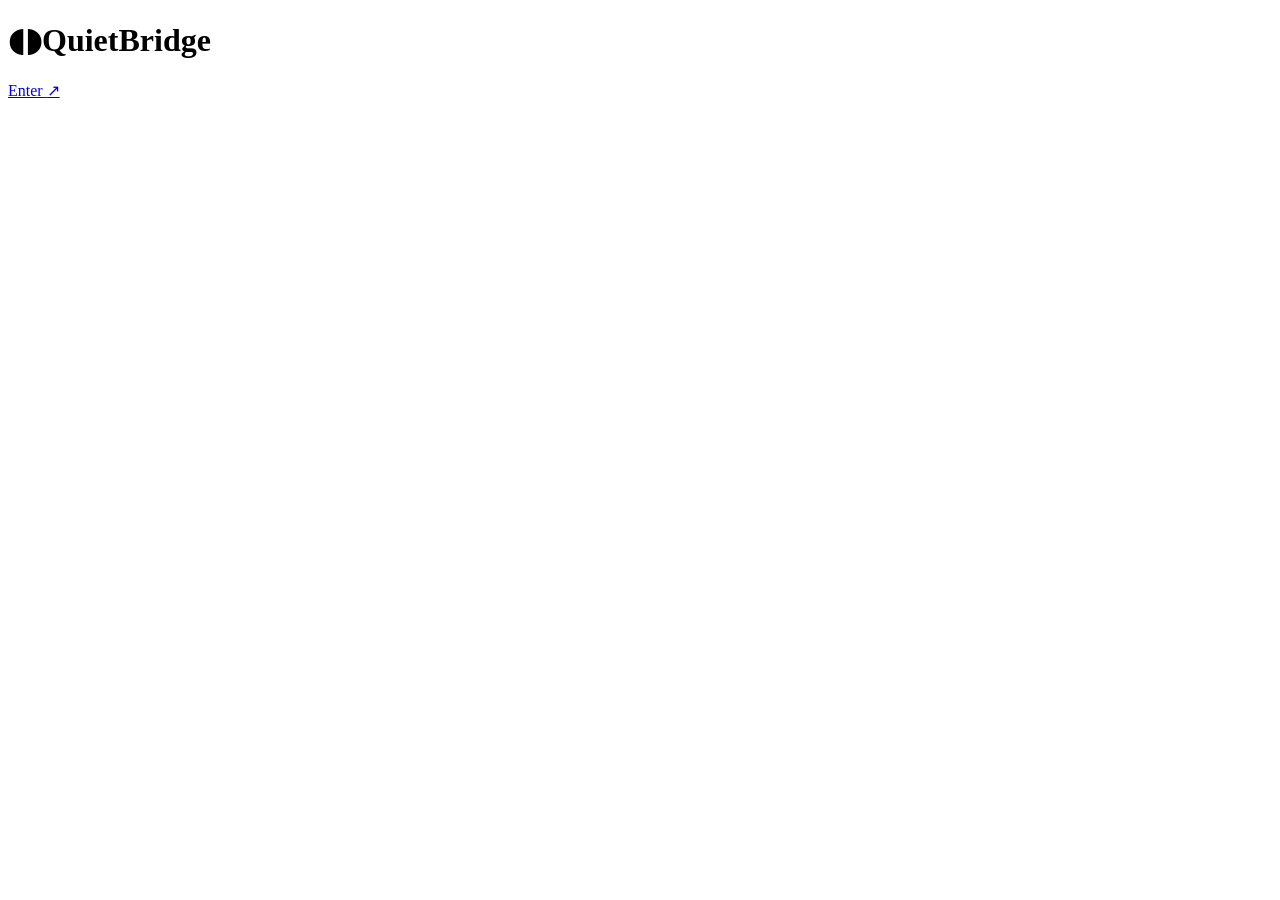
==== hackathon/ui/index.html @ 15aeed60 "Refine introduction and add stable two-pane communication layout" ====
<!doctype html>
<html lang="en">
<head>
  <meta charset="utf-8"><meta name="viewport" content="width=device-width, initial-scale=1">
  <meta name="theme-color" content="#071225"><title>QuietBridge</title>
  <link rel="stylesheet" href="/story.css"><link rel="stylesheet" href="/theme.css"><script src="/story.js"></script>
</head>
<body class="story-page wordmark-page">
<div class="galaxy" aria-hidden="true"><div class="nebula nebula-one"></div><div class="nebula nebula-two"></div><div class="starfield"></div><div class="orbital orbital-one"></div><div class="orbital orbital-two"></div></div>
<main class="wordmark-intro">
  <h1 id="story-title"><span class="wordmark-lockup"><span class="opening-brand-symbol" aria-hidden="true">◖◗</span><span class="wordmark-text">QuietBridge</span></span><span id="wordmark-hands" aria-hidden="true"></span></h1>
  <a id="story-next" class="primary-link" href="/purpose">Enter <span aria-hidden="true">↗</span></a>
</main>
</body></html>
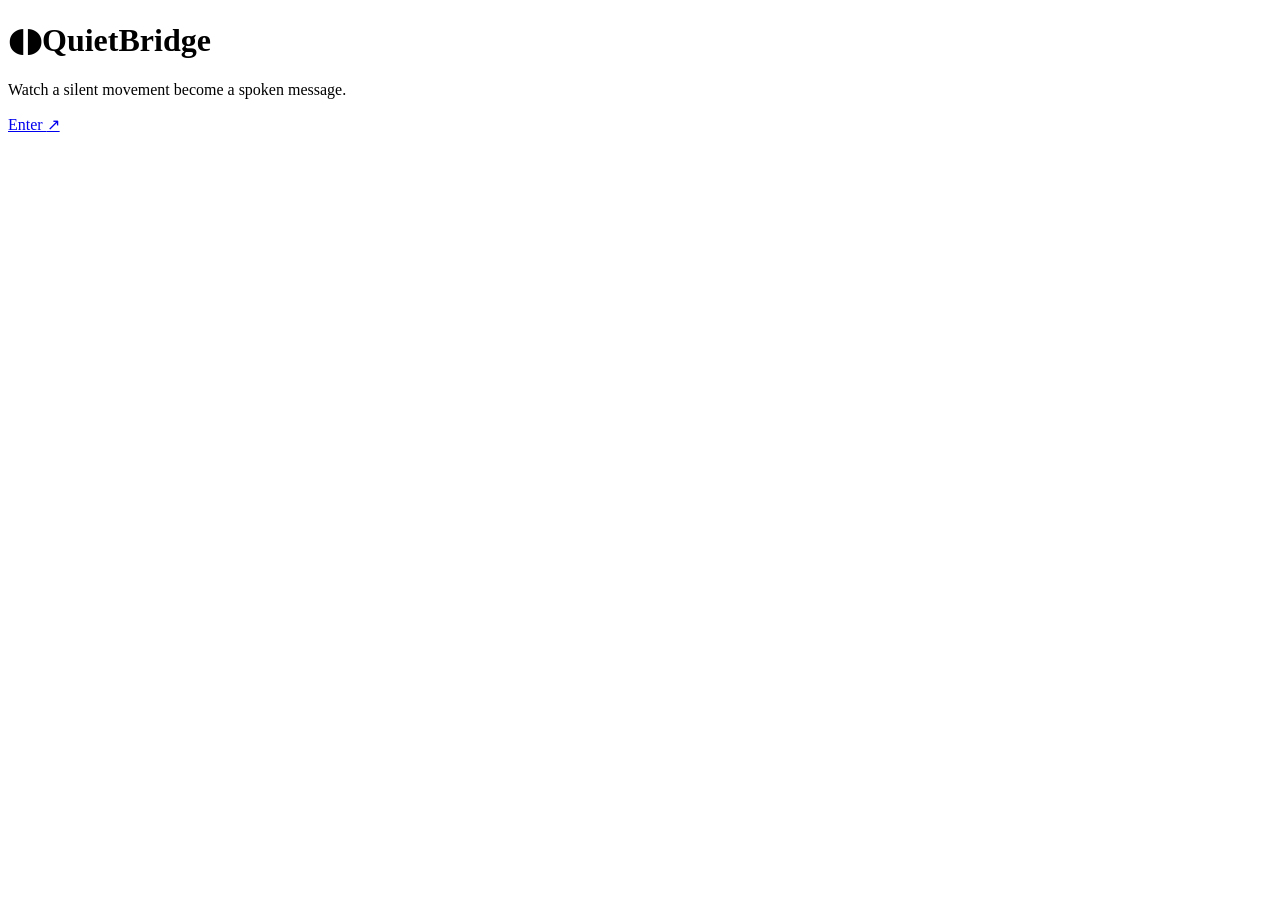
==== commit 64f2b586: "Polish demo opening and copy, cache static assets and improve output accessibility" ====
--- a/hackathon/ui/index.html
+++ b/hackathon/ui/index.html
@@ -9,6 +9,7 @@
 <div class="galaxy" aria-hidden="true"><div class="nebula nebula-one"></div><div class="nebula nebula-two"></div><div class="starfield"></div><div class="orbital orbital-one"></div><div class="orbital orbital-two"></div></div>
 <main class="wordmark-intro">
   <h1 id="story-title"><span class="wordmark-lockup"><span class="opening-brand-symbol" aria-hidden="true">◖◗</span><span class="wordmark-text">QuietBridge</span></span><span id="wordmark-hands" aria-hidden="true"></span></h1>
+  <p class="opening-tagline">Watch a silent movement become a spoken message.</p>
   <a id="story-next" class="primary-link" href="/purpose">Enter <span aria-hidden="true">↗</span></a>
 </main>
 </body></html>
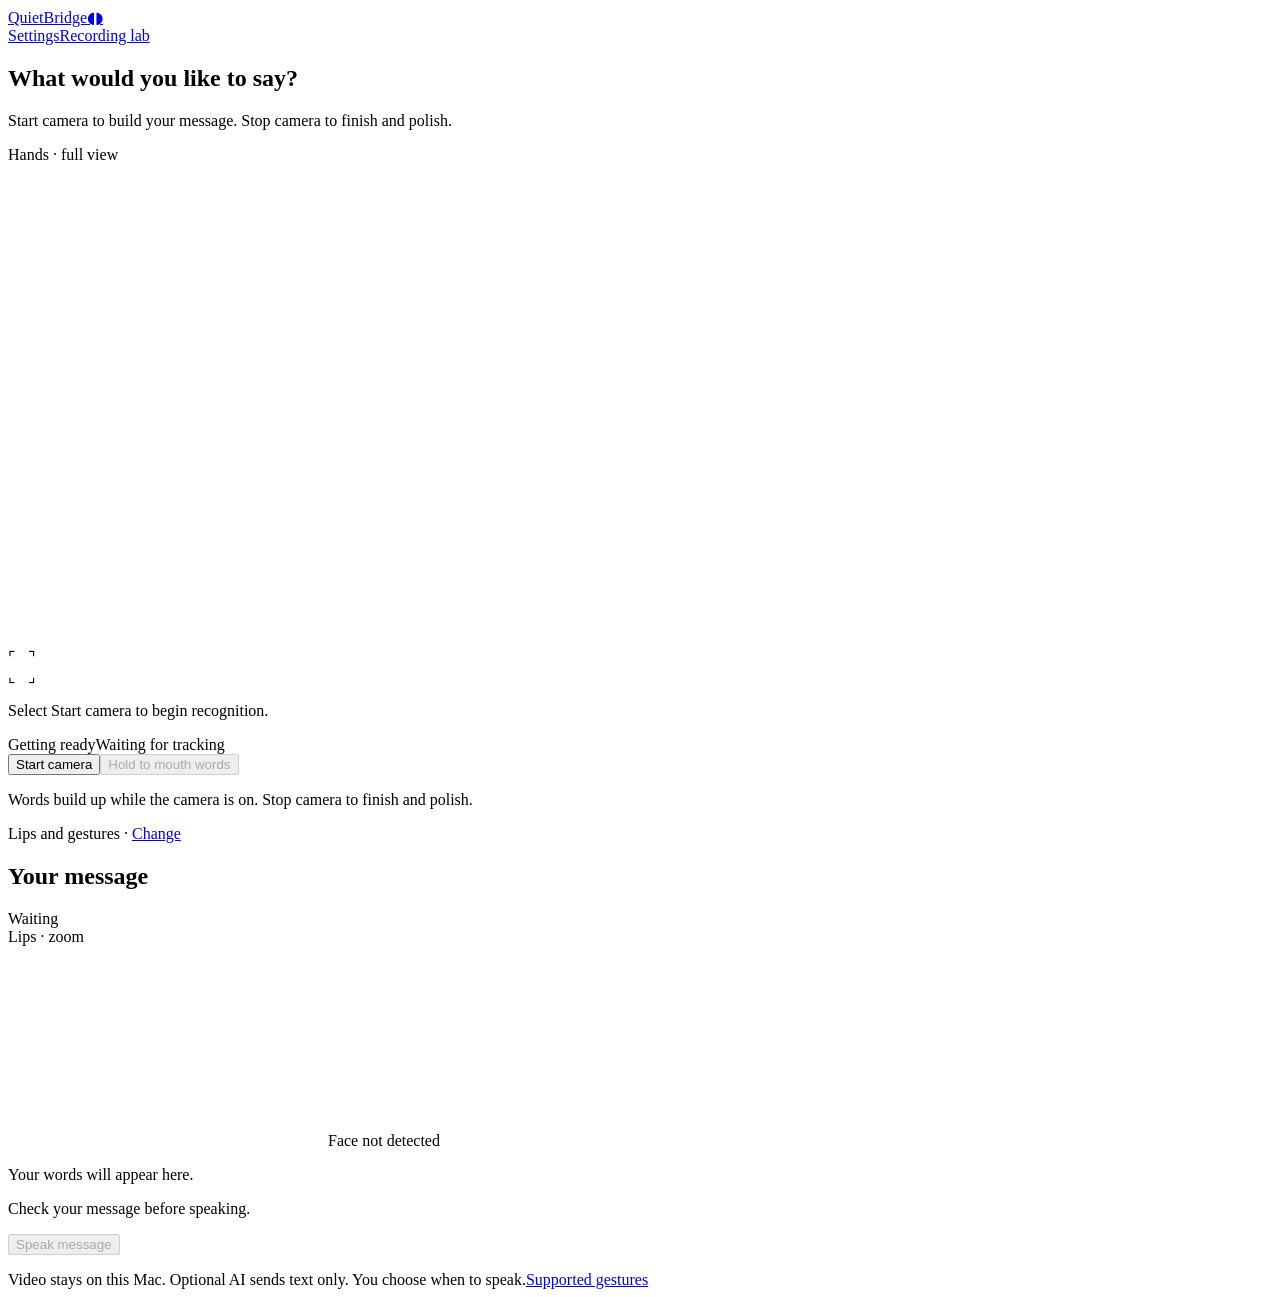
==== commit 4254dcde: "Enable joint personal models, persistent camera transcripts and strict hinted welcome cleanup" ====
--- a/hackathon/ui/index.html
+++ b/hackathon/ui/index.html
@@ -2,14 +2,35 @@
 <html lang="en">
 <head>
   <meta charset="utf-8"><meta name="viewport" content="width=device-width, initial-scale=1">
-  <meta name="theme-color" content="#071225"><title>QuietBridge</title>
-  <link rel="stylesheet" href="/story.css"><link rel="stylesheet" href="/theme.css"><script src="/story.js"></script>
+  <title>QuietBridge</title><link rel="stylesheet" href="/style.css">
 </head>
-<body class="story-page wordmark-page">
-<div class="galaxy" aria-hidden="true"><div class="nebula nebula-one"></div><div class="nebula nebula-two"></div><div class="starfield"></div><div class="orbital orbital-one"></div><div class="orbital orbital-two"></div></div>
-<main class="wordmark-intro">
-  <h1 id="story-title"><span class="wordmark-lockup"><span class="opening-brand-symbol" aria-hidden="true">◖◗</span><span class="wordmark-text">QuietBridge</span></span><span id="wordmark-hands" aria-hidden="true"></span></h1>
-  <p class="opening-tagline">Watch a silent movement become a spoken message.</p>
-  <a id="story-next" class="primary-link" href="/purpose">Enter <span aria-hidden="true">↗</span></a>
+<body>
+<main class="communication-page">
+  <header><a class="wordmark" href="/">QuietBridge<span aria-hidden="true">◖◗</span></a><nav class="header-links"><a class="settings-link" href="/settings">Settings</a><a class="settings-link" href="/record">Recording lab</a></nav></header>
+  <div id="rehearsal-banner" class="banner" hidden>Preview mode · Camera is off. <a href="/settings#preview">Try an example</a></div>
+  <section class="intro"><h1>What would you like to say?</h1><p id="entry-hint">Start camera to build your message. Stop camera to finish and polish.</p></section>
+  <div class="workspace">
+    <section class="camera-panel" aria-label="Camera and recording">
+      <div class="preview-pair"><div class="preview-card"><div class="preview-title">Hands · full view</div><div class="preview"><img id="camera" alt="Your live camera preview" hidden><video id="browser-camera" autoplay playsinline muted aria-hidden="true"></video><canvas id="hands-overlay" width="640" height="480"></canvas><div id="camera-placeholder"><span class="viewfinder" aria-hidden="true">⌜ &nbsp; ⌝<br>⌞ &nbsp; ⌟</span><p id="camera-message">Select Start camera to begin recognition.</p></div><span id="preview-status" class="preview-label">Getting ready</span><span id="hands-status" class="preview-label secondary">Waiting for tracking</span></div></div></div>
+      <div class="record-controls"><button id="browser-camera-button" class="text-button">Start camera</button><button id="record" class="record" disabled><span class="record-dot" aria-hidden="true"></span><span id="record-label">Hold to mouth words</span></button><button id="cancel" class="text-button" hidden>Cancel</button></div>
+      <p id="record-hint" class="hint">Words build up while the camera is on. Stop camera to finish and polish.</p>
+      <p class="mode-caption"><span id="mode-caption">Lips and gestures</span> · <a href="/settings">Change</a></p>
+    </section>
+    <section class="message-panel" aria-label="Your message">
+      <div class="message-heading"><h2>Your message</h2><span id="decision-status" class="status">Waiting</span></div>
+      <div class="preview-card message-mouth-card"><div class="preview-title">Lips · zoom</div><div class="mouth-view"><canvas id="mouth-overlay" width="320" height="200"></canvas><span id="mouth-status">Face not detected</span></div></div>
+       <p id="draft-label" class="draft-label" hidden>Live draft · not confirmed</p>
+       <p id="message" class="message empty" aria-live="polite">Your words will appear here.</p>
+      <p id="reason" class="reason">Check your message before speaking.</p>
+      <div id="alternatives" class="alternatives" role="group" aria-label="Choose the message you intended"></div>
+      <button id="speak" class="speak" disabled><span id="speak-label">Speak message</span></button>
+      <p id="error" class="error" role="alert"></p>
+      <p id="result-timing" class="hint"></p>
+      <p id="last-spoken" class="last-spoken"></p>
+    </section>
+  </div>
+  <footer><span>Video stays on this Mac. Optional AI sends text only. You choose when to speak.</span><a href="/settings#gestures">Supported gestures</a></footer>
 </main>
+<script src="/cleanup-display.js"></script>
+<script src="/app.js"></script>
 </body></html>
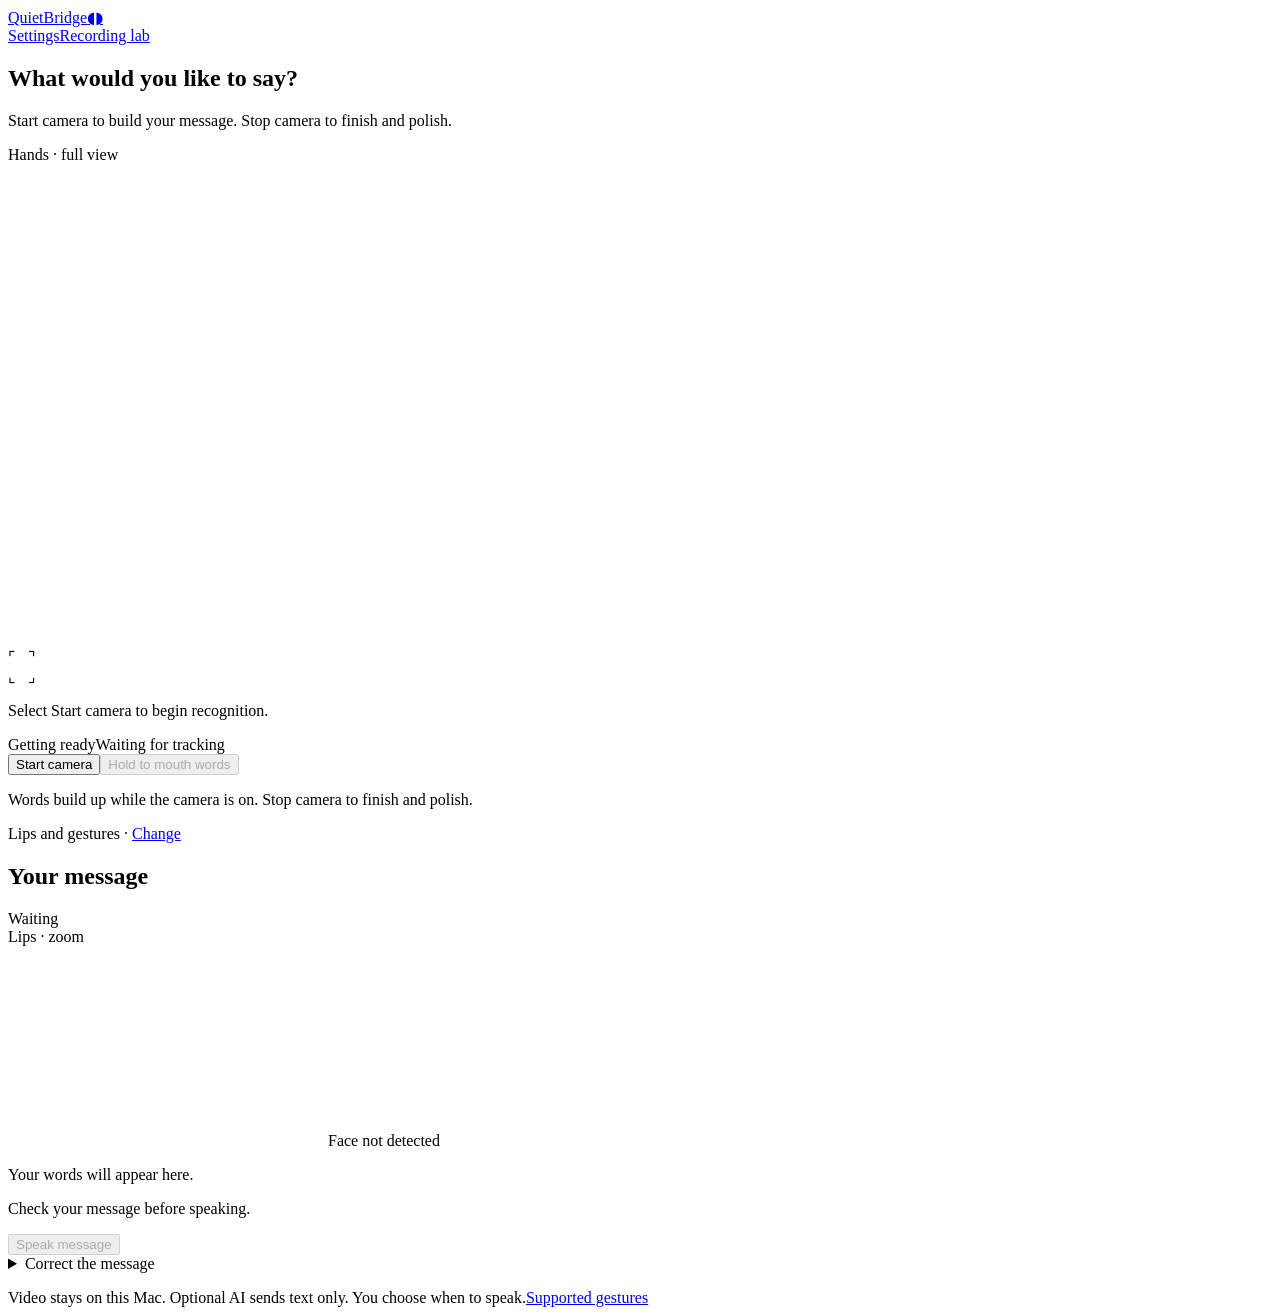
==== commit 4f378b5e: "Add adaptive endpoints and personal learning workflow" ====
--- a/hackathon/ui/index.html
+++ b/hackathon/ui/index.html
@@ -24,6 +24,16 @@
       <p id="reason" class="reason">Check your message before speaking.</p>
       <div id="alternatives" class="alternatives" role="group" aria-label="Choose the message you intended"></div>
       <button id="speak" class="speak" disabled><span id="speak-label">Speak message</span></button>
+      <details id="correction-panel" class="settings-section">
+        <summary>Correct the message</summary>
+        <div class="preview-form">
+          <label>Intended text<textarea id="corrected-text" maxlength="2000" rows="3"></textarea></label>
+          <label><input id="learn-correction" type="checkbox"> Allow this correction to improve future personal training</label>
+          <button id="save-correction" type="button">Apply correction</button>
+          <p class="hint">Corrections never speak automatically. Learning requires your explicit choice and an active profile.</p>
+        </div>
+      </details>
+      <p id="correction-status" class="hint" role="status"></p>
       <p id="error" class="error" role="alert"></p>
       <p id="result-timing" class="hint"></p>
       <p id="last-spoken" class="last-spoken"></p>
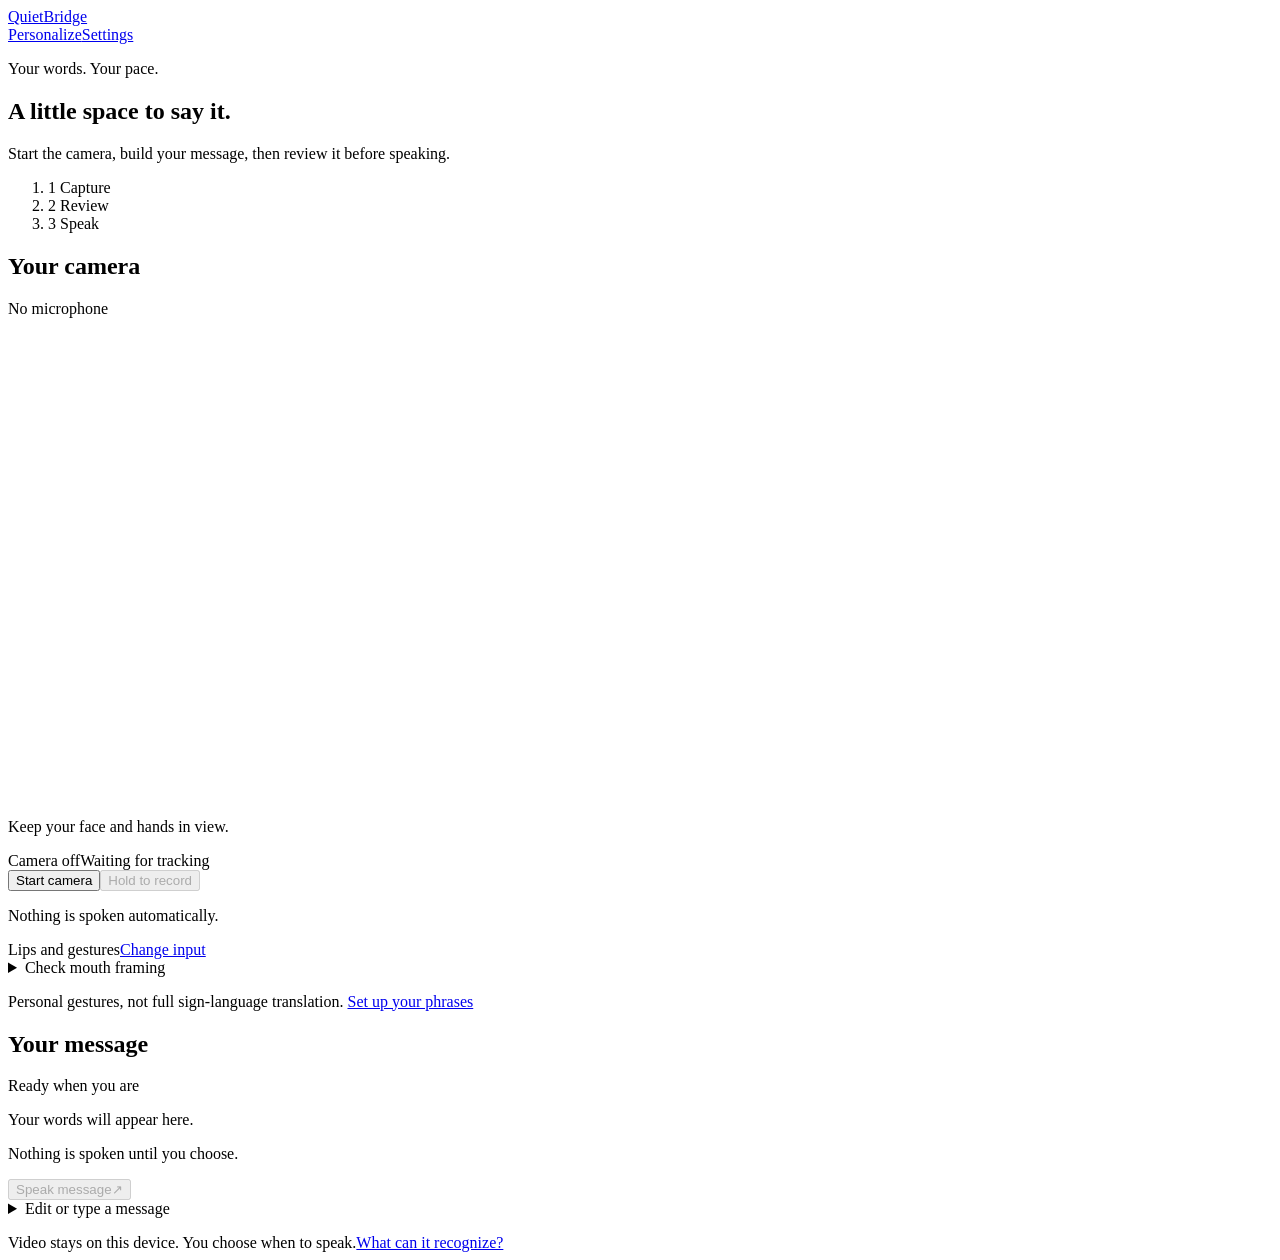
==== commit 2818a6bb: "Simplify communication UI and align personal gesture capture" ====
--- a/hackathon/ui/index.html
+++ b/hackathon/ui/index.html
@@ -6,41 +6,52 @@
 </head>
 <body>
 <main class="communication-page">
-  <header><a class="wordmark" href="/">QuietBridge<span aria-hidden="true">◖◗</span></a><nav class="header-links"><a class="settings-link" href="/settings">Settings</a><a class="settings-link" href="/record">Recording lab</a></nav></header>
-  <div id="rehearsal-banner" class="banner" hidden>Preview mode · Camera is off. <a href="/settings#preview">Try an example</a></div>
-  <section class="intro"><h1>What would you like to say?</h1><p id="entry-hint">Start camera to build your message. Stop camera to finish and polish.</p></section>
+  <header>
+    <a class="wordmark" href="/">QuietBridge<span class="bridge-mark" aria-hidden="true"></span></a>
+    <nav class="header-links" aria-label="Main navigation"><a href="/record">Personalize</a><a href="/settings">Settings</a></nav>
+  </header>
+  <div id="rehearsal-banner" class="banner" hidden>Preview only. No camera or recognition. <a href="/settings#preview">Try an example</a></div>
+  <section class="intro"><p class="eyebrow">Your words. Your pace.</p><h1>A little space to say it.</h1><p id="entry-hint">Start the camera, build your message, then review it before speaking.</p></section>
+  <ol class="flow-steps" aria-label="How to communicate"><li id="step-capture" aria-current="step"><span>1</span> Capture</li><li id="step-review"><span>2</span> Review</li><li id="step-speak"><span>3</span> Speak</li></ol>
   <div class="workspace">
-    <section class="camera-panel" aria-label="Camera and recording">
-      <div class="preview-pair"><div class="preview-card"><div class="preview-title">Hands · full view</div><div class="preview"><img id="camera" alt="Your live camera preview" hidden><video id="browser-camera" autoplay playsinline muted aria-hidden="true"></video><canvas id="hands-overlay" width="640" height="480"></canvas><div id="camera-placeholder"><span class="viewfinder" aria-hidden="true">⌜ &nbsp; ⌝<br>⌞ &nbsp; ⌟</span><p id="camera-message">Select Start camera to begin recognition.</p></div><span id="preview-status" class="preview-label">Getting ready</span><span id="hands-status" class="preview-label secondary">Waiting for tracking</span></div></div></div>
-      <div class="record-controls"><button id="browser-camera-button" class="text-button">Start camera</button><button id="record" class="record" disabled><span class="record-dot" aria-hidden="true"></span><span id="record-label">Hold to mouth words</span></button><button id="cancel" class="text-button" hidden>Cancel</button></div>
-      <p id="record-hint" class="hint">Words build up while the camera is on. Stop camera to finish and polish.</p>
-      <p class="mode-caption"><span id="mode-caption">Lips and gestures</span> · <a href="/settings">Change</a></p>
+    <section class="camera-panel" aria-labelledby="capture-heading">
+      <div class="panel-heading"><h2 id="capture-heading">Your camera</h2><span class="local-note">No microphone</span></div>
+      <div class="preview">
+        <img id="camera" alt="Your live camera preview" hidden>
+        <video id="browser-camera" autoplay playsinline muted aria-hidden="true"></video>
+        <canvas id="hands-overlay" width="640" height="480" aria-hidden="true"></canvas>
+        <div id="camera-placeholder"><span class="viewfinder" aria-hidden="true"></span><p id="camera-message">Keep your face and hands in view.</p></div>
+        <span id="preview-status" class="preview-label">Camera off</span><span id="hands-status" class="preview-label secondary">Waiting for tracking</span>
+      </div>
+      <div class="record-controls"><button id="browser-camera-button" class="camera-action" type="button">Start camera</button><button id="record" class="record" type="button" disabled><span class="record-dot" aria-hidden="true"></span><span id="record-label">Hold to record</span></button><button id="cancel" class="text-button" type="button" hidden>Cancel</button></div>
+      <p id="record-hint" class="hint">Nothing is spoken automatically.</p>
+      <div class="camera-options"><span id="mode-caption">Lips and gestures</span><a href="/settings">Change input</a></div>
+      <details class="tracking-detail"><summary>Check mouth framing</summary><div class="mouth-view"><canvas id="mouth-overlay" width="320" height="200" aria-hidden="true"></canvas><span id="mouth-status">Face not detected</span></div></details>
+      <p class="capability-note">Personal gestures, not full sign-language translation. <a href="/record">Set up your phrases</a></p>
     </section>
-    <section class="message-panel" aria-label="Your message">
-      <div class="message-heading"><h2>Your message</h2><span id="decision-status" class="status">Waiting</span></div>
-      <div class="preview-card message-mouth-card"><div class="preview-title">Lips · zoom</div><div class="mouth-view"><canvas id="mouth-overlay" width="320" height="200"></canvas><span id="mouth-status">Face not detected</span></div></div>
-       <p id="draft-label" class="draft-label" hidden>Live draft · not confirmed</p>
-       <p id="message" class="message empty" aria-live="polite">Your words will appear here.</p>
-      <p id="reason" class="reason">Check your message before speaking.</p>
+    <section class="message-panel" aria-labelledby="message-heading">
+      <div class="message-heading"><h2 id="message-heading">Your message</h2><span id="decision-status" class="status">Ready when you are</span></div>
+      <p id="draft-label" class="draft-label" hidden>Live draft. Review before speaking.</p>
+      <p id="message" class="message empty" aria-live="polite">Your words will appear here.</p>
+      <p id="reason" class="reason">Nothing is spoken until you choose.</p>
       <div id="alternatives" class="alternatives" role="group" aria-label="Choose the message you intended"></div>
-      <button id="speak" class="speak" disabled><span id="speak-label">Speak message</span></button>
-      <details id="correction-panel" class="settings-section">
-        <summary>Correct the message</summary>
+      <div class="message-actions"><button id="speak" class="speak" type="button" disabled><span id="speak-label">Speak message</span><span aria-hidden="true">↗</span></button></div>
+      <details id="correction-panel" class="correction-panel">
+        <summary>Edit or type a message</summary>
         <div class="preview-form">
-          <label>Intended text<textarea id="corrected-text" maxlength="2000" rows="3"></textarea></label>
-          <label><input id="learn-correction" type="checkbox"> Allow this correction to improve future personal training</label>
-          <button id="save-correction" type="button">Apply correction</button>
-          <p class="hint">Corrections never speak automatically. Learning requires your explicit choice and an active profile.</p>
+          <label for="corrected-text">What would you like to say?</label><textarea id="corrected-text" maxlength="2000" rows="3" placeholder="Type here, or edit the recognized words."></textarea>
+          <label class="check-label"><input id="learn-correction" type="checkbox"> Use this text in future personal training</label>
+          <button id="save-correction" type="button">Use this message</button>
+          <p class="hint">Typing works without the camera. Saving never speaks or trains a model automatically.</p>
         </div>
       </details>
       <p id="correction-status" class="hint" role="status"></p>
       <p id="error" class="error" role="alert"></p>
-      <p id="result-timing" class="hint"></p>
+      <p id="result-timing" class="timing-note"></p>
       <p id="last-spoken" class="last-spoken"></p>
     </section>
   </div>
-  <footer><span>Video stays on this Mac. Optional AI sends text only. You choose when to speak.</span><a href="/settings#gestures">Supported gestures</a></footer>
+  <footer><span>Video stays on this device. You choose when to speak.</span><a href="/settings#gestures">What can it recognize?</a></footer>
 </main>
-<script src="/cleanup-display.js"></script>
 <script src="/app.js"></script>
 </body></html>
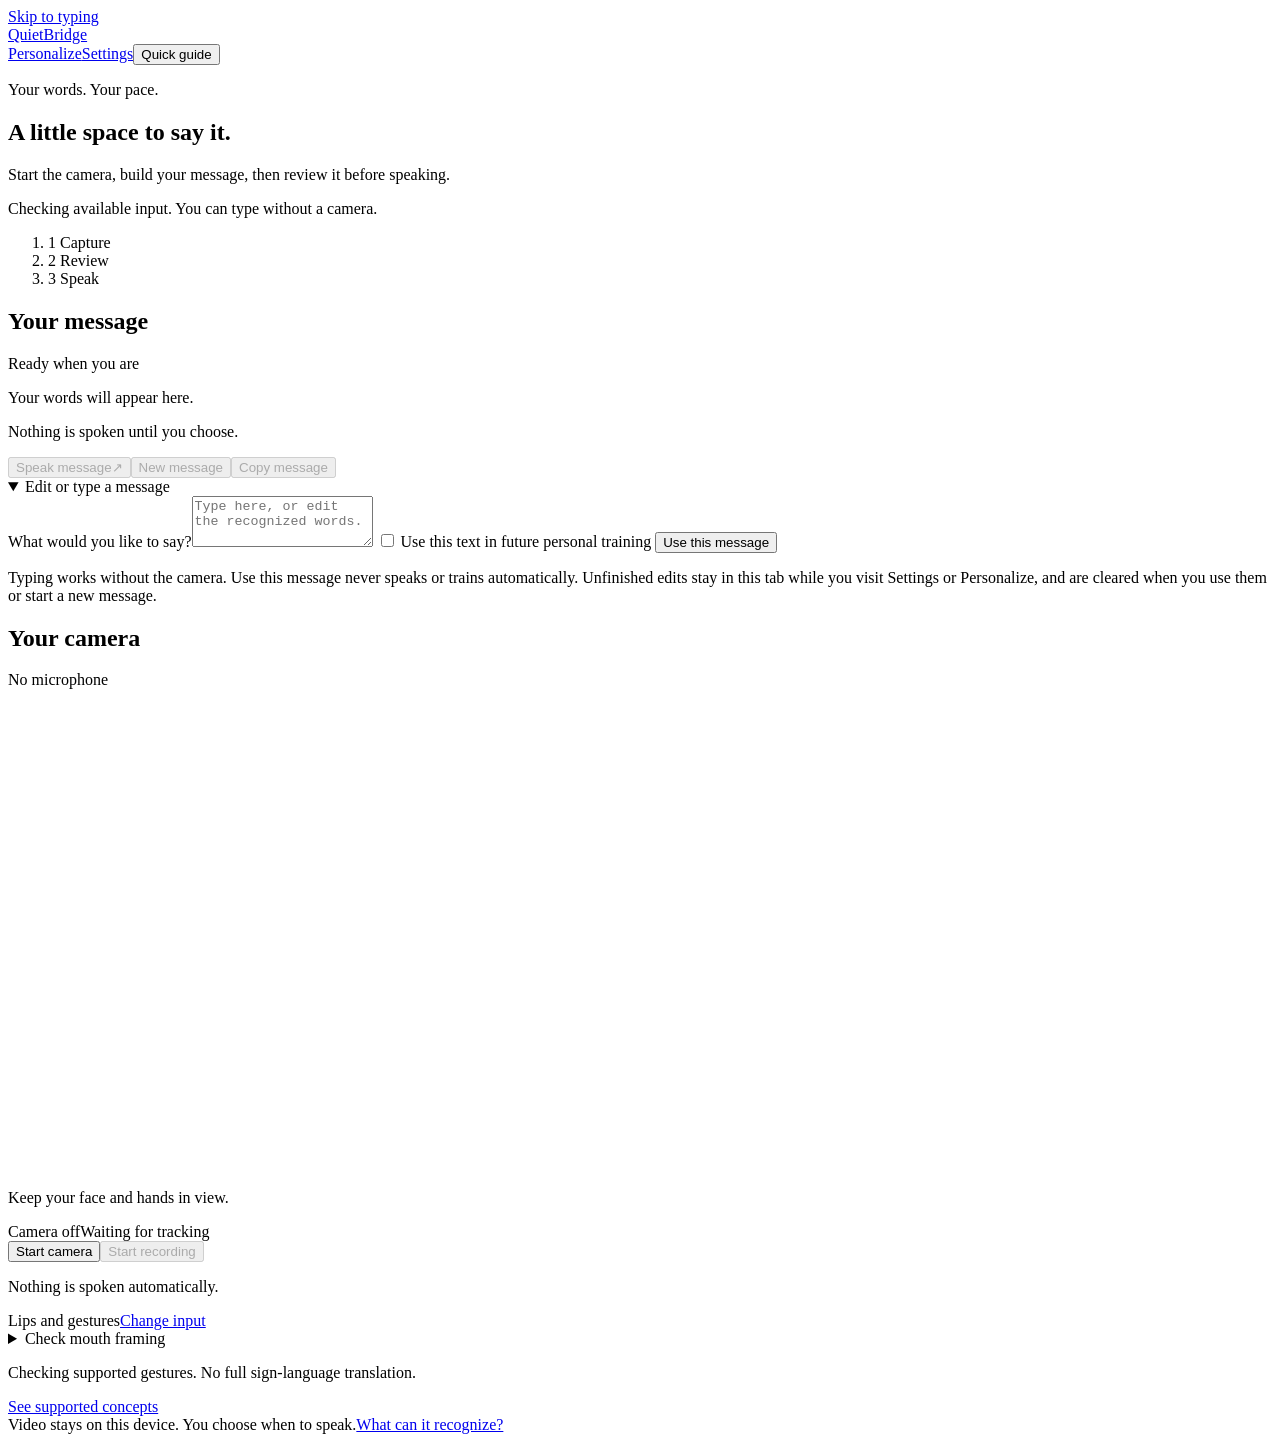
==== commit 248539f3: "Improve first-use communication and preserve drafts across review" ====
--- a/hackathon/ui/index.html
+++ b/hackathon/ui/index.html
@@ -5,15 +5,47 @@
   <title>QuietBridge</title><link rel="stylesheet" href="/style.css">
 </head>
 <body>
+<a class="skip-link" href="#corrected-text">Skip to typing</a>
 <main class="communication-page">
   <header>
     <a class="wordmark" href="/">QuietBridge<span class="bridge-mark" aria-hidden="true"></span></a>
-    <nav class="header-links" aria-label="Main navigation"><a href="/record">Personalize</a><a href="/settings">Settings</a></nav>
+    <nav class="header-links" aria-label="Main navigation"><a href="/record">Personalize</a><a href="/settings">Settings</a><button id="open-guide" class="text-button" type="button" aria-controls="first-use-guide" aria-expanded="false">Quick guide</button></nav>
   </header>
   <div id="rehearsal-banner" class="banner" hidden>Preview only. No camera or recognition. <a href="/settings#preview">Try an example</a></div>
   <section class="intro"><p class="eyebrow">Your words. Your pace.</p><h1>A little space to say it.</h1><p id="entry-hint">Start the camera, build your message, then review it before speaking.</p></section>
+  <section id="first-use-guide" class="first-use-guide" aria-labelledby="guide-heading" hidden>
+    <h2 id="guide-heading" tabindex="-1">Say your first message</h2>
+    <p>Type below and choose <strong>Use this message</strong>. Check the words, then choose <strong>Speak message</strong>. Nothing is spoken automatically.</p>
+    <p>Camera input is optional. It reads silent English mouth movements and the gestures listed below. It can make mistakes. Personal training is optional, and this is not full sign-language translation.</p>
+    <p>No microphone. Live video stays on this device and is not saved as training data. Personalize asks before saving recordings. Optional AI sends text only when enabled in Settings.</p>
+    <div class="guide-actions"><button id="guide-type" type="button">Type my first message</button><button id="guide-dismiss" class="text-button" type="button">Skip guide</button></div>
+  </section>
+  <p id="active-input" class="active-input" role="status">Checking available input. You can type without a camera.</p>
+  <p id="input-warning" class="error" role="status"></p>
   <ol class="flow-steps" aria-label="How to communicate"><li id="step-capture" aria-current="step"><span>1</span> Capture</li><li id="step-review"><span>2</span> Review</li><li id="step-speak"><span>3</span> Speak</li></ol>
   <div class="workspace">
+    <section class="message-panel" aria-labelledby="message-heading">
+      <div class="message-heading"><h2 id="message-heading">Your message</h2><span id="decision-status" class="status" role="status">Ready when you are</span></div>
+      <p id="draft-label" class="draft-label" hidden>Live draft. Review before speaking.</p>
+      <p id="message" class="message empty" aria-live="polite">Your words will appear here.</p>
+      <p id="reason" class="reason">Nothing is spoken until you choose.</p>
+      <div id="alternatives" class="alternatives" role="group" aria-label="Choose the message you intended"></div>
+      <div class="message-actions"><button id="speak" class="speak" type="button" disabled><span id="speak-label">Speak message</span><span aria-hidden="true">↗</span></button><button id="new-message" class="text-button" type="button" disabled>New message</button><button id="copy-message" class="text-button" type="button" disabled>Copy message</button></div>
+      <details id="correction-panel" class="correction-panel" open>
+        <summary>Edit or type a message</summary>
+        <div class="preview-form">
+          <label for="corrected-text">What would you like to say?</label><textarea id="corrected-text" maxlength="2000" rows="3" placeholder="Type here, or edit the recognized words."></textarea>
+          <label class="check-label"><input id="learn-correction" type="checkbox"> Use this text in future personal training</label>
+          <button id="save-correction" type="button">Use this message</button>
+          <p class="hint">Typing works without the camera. Use this message never speaks or trains automatically. Unfinished edits stay in this tab while you visit Settings or Personalize, and are cleared when you use them or start a new message.</p>
+          <p id="draft-status" class="hint" role="status"></p>
+        </div>
+      </details>
+      <p id="correction-status" class="hint" role="status"></p>
+      <p id="error" class="error" role="alert"></p>
+      <p id="result-timing" class="timing-note"></p>
+      <p id="last-spoken" class="last-spoken"></p>
+    </section>
     <section class="camera-panel" aria-labelledby="capture-heading">
       <div class="panel-heading"><h2 id="capture-heading">Your camera</h2><span class="local-note">No microphone</span></div>
       <div class="preview">
@@ -23,32 +55,11 @@
         <div id="camera-placeholder"><span class="viewfinder" aria-hidden="true"></span><p id="camera-message">Keep your face and hands in view.</p></div>
         <span id="preview-status" class="preview-label">Camera off</span><span id="hands-status" class="preview-label secondary">Waiting for tracking</span>
       </div>
-      <div class="record-controls"><button id="browser-camera-button" class="camera-action" type="button">Start camera</button><button id="record" class="record" type="button" disabled><span class="record-dot" aria-hidden="true"></span><span id="record-label">Hold to record</span></button><button id="cancel" class="text-button" type="button" hidden>Cancel</button></div>
+      <div class="record-controls"><button id="browser-camera-button" class="camera-action" type="button">Start camera</button><button id="record" class="record" type="button" disabled><span class="record-dot" aria-hidden="true"></span><span id="record-label">Start recording</span></button><button id="cancel" class="text-button" type="button" hidden>Cancel</button></div>
       <p id="record-hint" class="hint">Nothing is spoken automatically.</p>
       <div class="camera-options"><span id="mode-caption">Lips and gestures</span><a href="/settings">Change input</a></div>
       <details class="tracking-detail"><summary>Check mouth framing</summary><div class="mouth-view"><canvas id="mouth-overlay" width="320" height="200" aria-hidden="true"></canvas><span id="mouth-status">Face not detected</span></div></details>
-      <p class="capability-note">Personal gestures, not full sign-language translation. <a href="/record">Set up your phrases</a></p>
-    </section>
-    <section class="message-panel" aria-labelledby="message-heading">
-      <div class="message-heading"><h2 id="message-heading">Your message</h2><span id="decision-status" class="status">Ready when you are</span></div>
-      <p id="draft-label" class="draft-label" hidden>Live draft. Review before speaking.</p>
-      <p id="message" class="message empty" aria-live="polite">Your words will appear here.</p>
-      <p id="reason" class="reason">Nothing is spoken until you choose.</p>
-      <div id="alternatives" class="alternatives" role="group" aria-label="Choose the message you intended"></div>
-      <div class="message-actions"><button id="speak" class="speak" type="button" disabled><span id="speak-label">Speak message</span><span aria-hidden="true">↗</span></button></div>
-      <details id="correction-panel" class="correction-panel">
-        <summary>Edit or type a message</summary>
-        <div class="preview-form">
-          <label for="corrected-text">What would you like to say?</label><textarea id="corrected-text" maxlength="2000" rows="3" placeholder="Type here, or edit the recognized words."></textarea>
-          <label class="check-label"><input id="learn-correction" type="checkbox"> Use this text in future personal training</label>
-          <button id="save-correction" type="button">Use this message</button>
-          <p class="hint">Typing works without the camera. Saving never speaks or trains a model automatically.</p>
-        </div>
-      </details>
-      <p id="correction-status" class="hint" role="status"></p>
-      <p id="error" class="error" role="alert"></p>
-      <p id="result-timing" class="timing-note"></p>
-      <p id="last-spoken" class="last-spoken"></p>
+      <p id="capability-note" class="capability-note">Checking supported gestures. No full sign-language translation.</p><a class="capability-link" href="/settings#gestures">See supported concepts</a>
     </section>
   </div>
   <footer><span>Video stays on this device. You choose when to speak.</span><a href="/settings#gestures">What can it recognize?</a></footer>
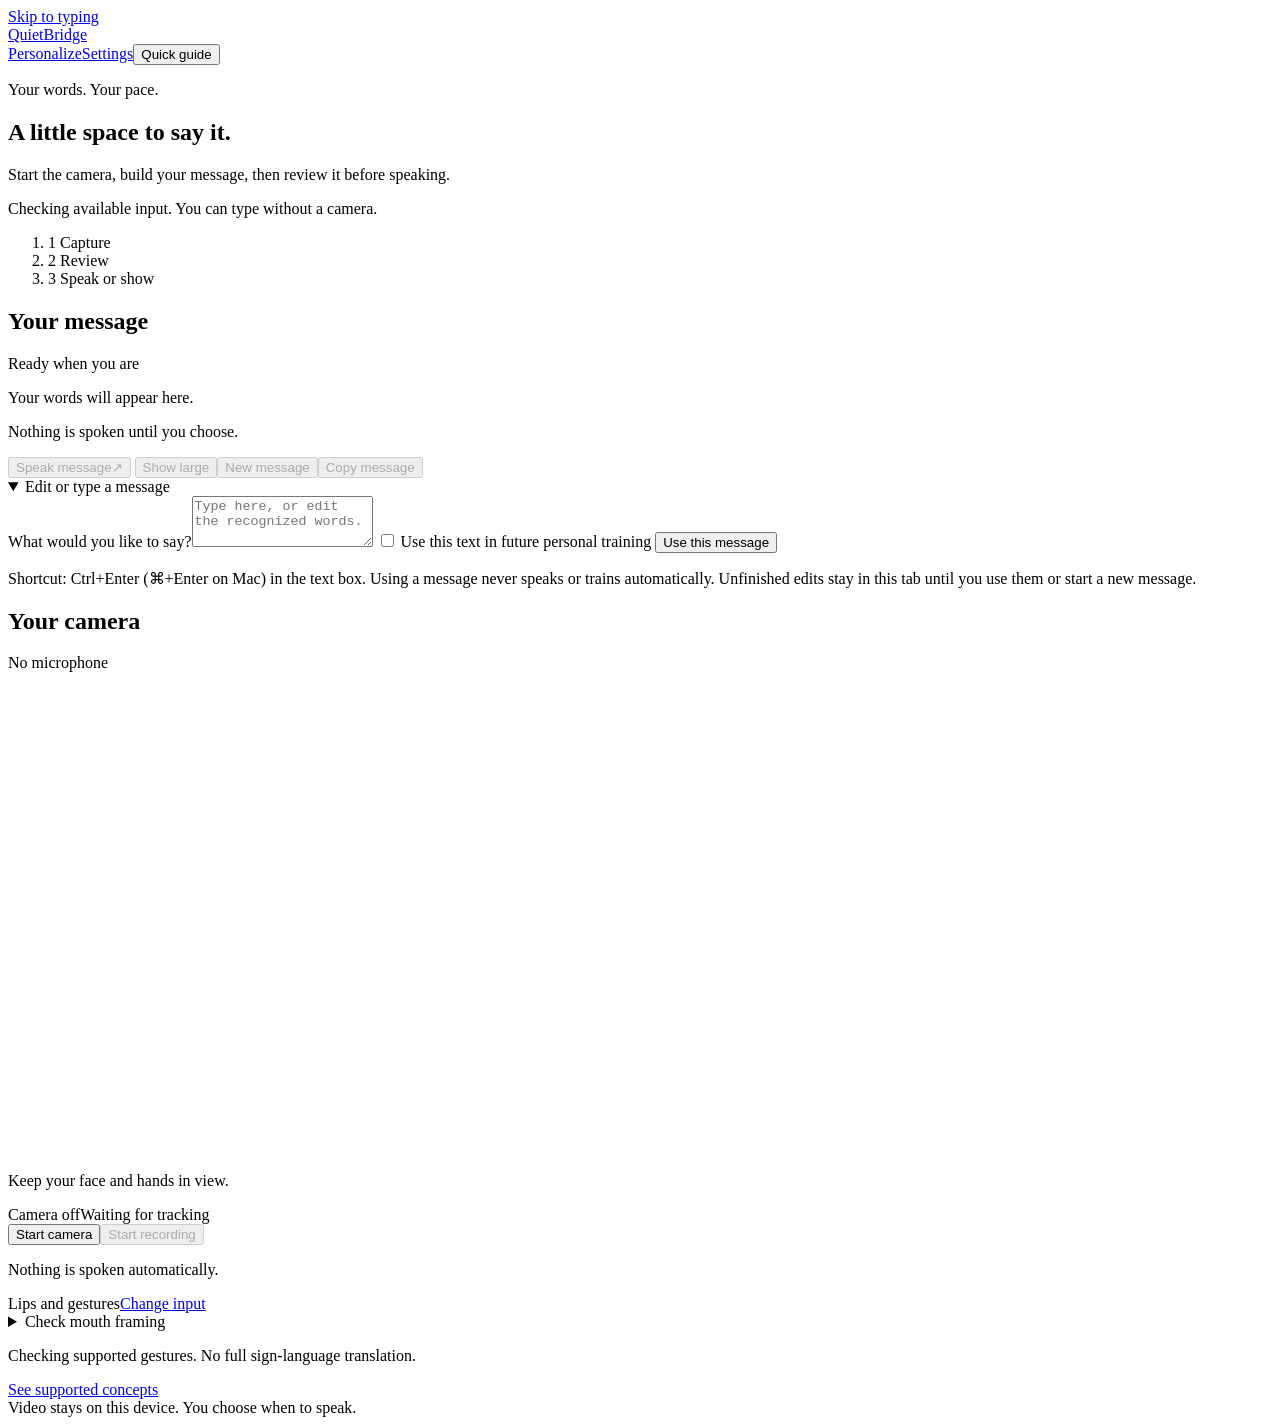
==== commit dfc82b55: "Show the local camera preview, add Stop speaking and Show large In browser-camera mode the page uplo" ====
--- a/hackathon/ui/index.html
+++ b/hackathon/ui/index.html
@@ -2,11 +2,12 @@
 <html lang="en">
 <head>
   <meta charset="utf-8"><meta name="viewport" content="width=device-width, initial-scale=1">
+  <meta name="color-scheme" content="light dark">
   <title>QuietBridge</title><link rel="stylesheet" href="/style.css">
 </head>
 <body>
 <a class="skip-link" href="#corrected-text">Skip to typing</a>
-<main class="communication-page">
+<main id="main" class="communication-page">
   <header>
     <a class="wordmark" href="/">QuietBridge<span class="bridge-mark" aria-hidden="true"></span></a>
     <nav class="header-links" aria-label="Main navigation"><a href="/record">Personalize</a><a href="/settings">Settings</a><button id="open-guide" class="text-button" type="button" aria-controls="first-use-guide" aria-expanded="false">Quick guide</button></nav>
@@ -15,14 +16,16 @@
   <section class="intro"><p class="eyebrow">Your words. Your pace.</p><h1>A little space to say it.</h1><p id="entry-hint">Start the camera, build your message, then review it before speaking.</p></section>
   <section id="first-use-guide" class="first-use-guide" aria-labelledby="guide-heading" hidden>
     <h2 id="guide-heading" tabindex="-1">Say your first message</h2>
-    <p>Type below and choose <strong>Use this message</strong>. Check the words, then choose <strong>Speak message</strong>. Nothing is spoken automatically.</p>
-    <p>Camera input is optional. It reads silent English mouth movements and the gestures listed below. It can make mistakes. Personal training is optional, and this is not full sign-language translation.</p>
-    <p>No microphone. Live video stays on this device and is not saved as training data. Personalize asks before saving recordings. Optional AI sends text only when enabled in Settings.</p>
+    <ul class="guide-points">
+      <li>Type below and choose <strong>Use this message</strong>. Nothing is spoken until you choose <strong>Speak message</strong>.</li>
+      <li>The camera is optional and can make mistakes. It reads silent English mouth movements and listed gestures only. It is not full sign-language translation.</li>
+      <li>No microphone. Live video stays on this device. Personalize asks before saving recordings. Optional AI sends text only if you enable it in Settings.</li>
+    </ul>
     <div class="guide-actions"><button id="guide-type" type="button">Type my first message</button><button id="guide-dismiss" class="text-button" type="button">Skip guide</button></div>
   </section>
-  <p id="active-input" class="active-input" role="status">Checking available input. You can type without a camera.</p>
+  <p id="active-input" class="active-input">Checking available input. You can type without a camera.</p>
   <p id="input-warning" class="error" role="status"></p>
-  <ol class="flow-steps" aria-label="How to communicate"><li id="step-capture" aria-current="step"><span>1</span> Capture</li><li id="step-review"><span>2</span> Review</li><li id="step-speak"><span>3</span> Speak</li></ol>
+  <ol class="flow-steps" aria-label="How to communicate"><li id="step-capture" aria-current="step"><span>1</span> Capture</li><li id="step-review"><span>2</span> Review</li><li id="step-speak"><span>3</span> Speak or show</li></ol>
   <div class="workspace">
     <section class="message-panel" aria-labelledby="message-heading">
       <div class="message-heading"><h2 id="message-heading">Your message</h2><span id="decision-status" class="status" role="status">Ready when you are</span></div>
@@ -30,14 +33,18 @@
       <p id="message" class="message empty" aria-live="polite">Your words will appear here.</p>
       <p id="reason" class="reason">Nothing is spoken until you choose.</p>
       <div id="alternatives" class="alternatives" role="group" aria-label="Choose the message you intended"></div>
-      <div class="message-actions"><button id="speak" class="speak" type="button" disabled><span id="speak-label">Speak message</span><span aria-hidden="true">↗</span></button><button id="new-message" class="text-button" type="button" disabled>New message</button><button id="copy-message" class="text-button" type="button" disabled>Copy message</button></div>
+      <div class="message-actions">
+        <button id="speak" class="speak" type="button" aria-describedby="reason" disabled><span id="speak-label">Speak message</span><span aria-hidden="true">↗</span></button>
+        <button id="stop-speaking" class="stop-speaking" type="button" hidden>Stop speaking</button>
+        <button id="show-large" class="text-button" type="button" aria-haspopup="dialog" disabled>Show large</button><button id="new-message" class="text-button" type="button" disabled>New message</button><button id="copy-message" class="text-button" type="button" disabled>Copy message</button>
+      </div>
       <details id="correction-panel" class="correction-panel" open>
         <summary>Edit or type a message</summary>
         <div class="preview-form">
-          <label for="corrected-text">What would you like to say?</label><textarea id="corrected-text" maxlength="2000" rows="3" placeholder="Type here, or edit the recognized words."></textarea>
+          <label for="corrected-text">What would you like to say?</label><textarea id="corrected-text" maxlength="2000" rows="3" placeholder="Type here, or edit the recognized words." aria-describedby="editor-hint draft-status"></textarea>
           <label class="check-label"><input id="learn-correction" type="checkbox"> Use this text in future personal training</label>
-          <button id="save-correction" type="button">Use this message</button>
-          <p class="hint">Typing works without the camera. Use this message never speaks or trains automatically. Unfinished edits stay in this tab while you visit Settings or Personalize, and are cleared when you use them or start a new message.</p>
+          <button id="save-correction" type="button" aria-keyshortcuts="Control+Enter Meta+Enter">Use this message</button>
+          <p id="editor-hint" class="hint">Shortcut: Ctrl+Enter (⌘+Enter on Mac) in the text box. Using a message never speaks or trains automatically. Unfinished edits stay in this tab until you use them or start a new message.</p>
           <p id="draft-status" class="hint" role="status"></p>
         </div>
       </details>
@@ -48,9 +55,9 @@
     </section>
     <section class="camera-panel" aria-labelledby="capture-heading">
       <div class="panel-heading"><h2 id="capture-heading">Your camera</h2><span class="local-note">No microphone</span></div>
-      <div class="preview">
+      <div id="camera-preview" class="preview">
         <img id="camera" alt="Your live camera preview" hidden>
-        <video id="browser-camera" autoplay playsinline muted aria-hidden="true"></video>
+        <video id="browser-camera" autoplay playsinline muted aria-label="Your live camera preview, mirrored" hidden></video>
         <canvas id="hands-overlay" width="640" height="480" aria-hidden="true"></canvas>
         <div id="camera-placeholder"><span class="viewfinder" aria-hidden="true"></span><p id="camera-message">Keep your face and hands in view.</p></div>
         <span id="preview-status" class="preview-label">Camera off</span><span id="hands-status" class="preview-label secondary">Waiting for tracking</span>
@@ -62,7 +69,11 @@
       <p id="capability-note" class="capability-note">Checking supported gestures. No full sign-language translation.</p><a class="capability-link" href="/settings#gestures">See supported concepts</a>
     </section>
   </div>
-  <footer><span>Video stays on this device. You choose when to speak.</span><a href="/settings#gestures">What can it recognize?</a></footer>
+  <footer><span>Video stays on this device. You choose when to speak.</span></footer>
 </main>
+<div id="large-display" class="large-display" role="dialog" aria-modal="true" aria-labelledby="large-display-title" hidden>
+  <div class="large-display-bar"><h2 id="large-display-title" class="large-display-title">Message for you</h2><button id="large-close" class="large-close" type="button">Close</button></div>
+  <p id="large-text" class="large-text"></p>
+</div>
 <script src="/app.js"></script>
 </body></html>
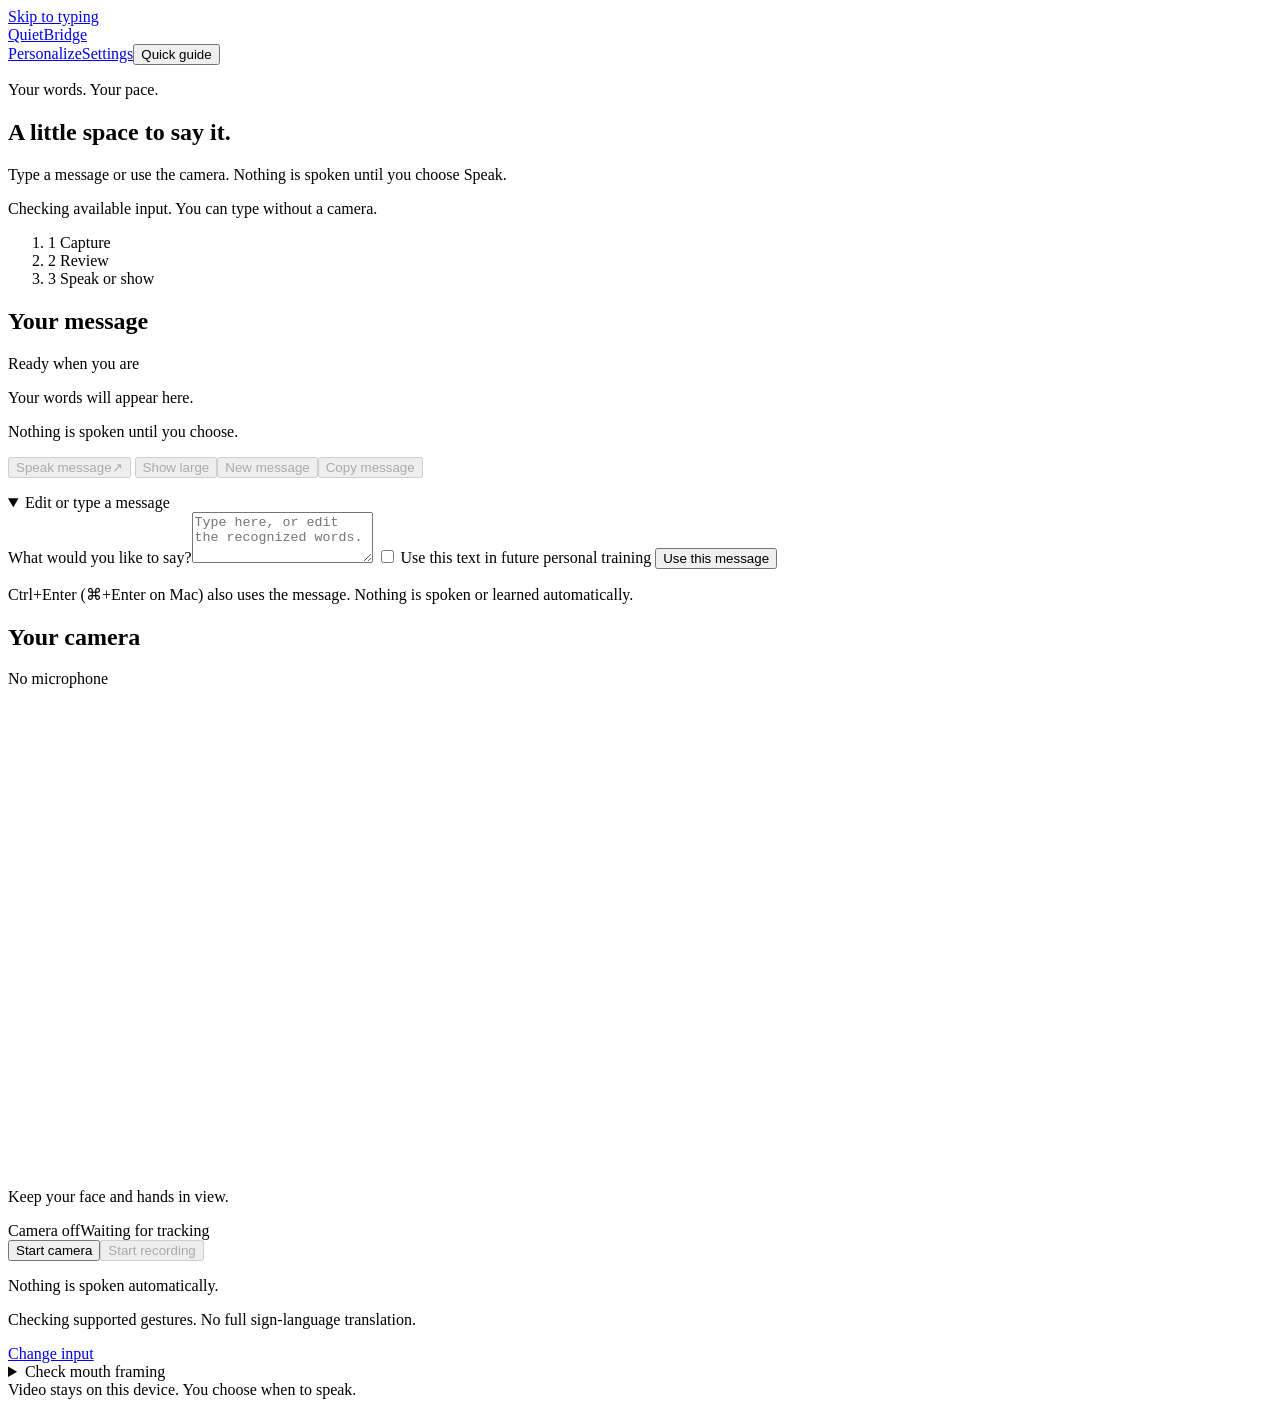
==== commit a4530ba7: "Add one-tap phrases, a newer-model notice and a visible speech failure Show the profile's own phrase" ====
--- a/hackathon/ui/index.html
+++ b/hackathon/ui/index.html
@@ -13,7 +13,7 @@
     <nav class="header-links" aria-label="Main navigation"><a href="/record">Personalize</a><a href="/settings">Settings</a><button id="open-guide" class="text-button" type="button" aria-controls="first-use-guide" aria-expanded="false">Quick guide</button></nav>
   </header>
   <div id="rehearsal-banner" class="banner" hidden>Preview only. No camera or recognition. <a href="/settings#preview">Try an example</a></div>
-  <section class="intro"><p class="eyebrow">Your words. Your pace.</p><h1>A little space to say it.</h1><p id="entry-hint">Start the camera, build your message, then review it before speaking.</p></section>
+  <section class="intro"><p class="eyebrow">Your words. Your pace.</p><h1>A little space to say it.</h1><p id="entry-hint">Type a message or use the camera. Nothing is spoken until you choose Speak.</p></section>
   <section id="first-use-guide" class="first-use-guide" aria-labelledby="guide-heading" hidden>
     <h2 id="guide-heading" tabindex="-1">Say your first message</h2>
     <ul class="guide-points">
@@ -30,7 +30,7 @@
     <section class="message-panel" aria-labelledby="message-heading">
       <div class="message-heading"><h2 id="message-heading">Your message</h2><span id="decision-status" class="status" role="status">Ready when you are</span></div>
       <p id="draft-label" class="draft-label" hidden>Live draft. Review before speaking.</p>
-      <p id="message" class="message empty" aria-live="polite">Your words will appear here.</p>
+      <p id="message" class="message empty" dir="auto" aria-live="polite">Your words will appear here.</p>
       <p id="reason" class="reason">Nothing is spoken until you choose.</p>
       <div id="alternatives" class="alternatives" role="group" aria-label="Choose the message you intended"></div>
       <div class="message-actions">
@@ -38,16 +38,23 @@
         <button id="stop-speaking" class="stop-speaking" type="button" hidden>Stop speaking</button>
         <button id="show-large" class="text-button" type="button" aria-haspopup="dialog" disabled>Show large</button><button id="new-message" class="text-button" type="button" disabled>New message</button><button id="copy-message" class="text-button" type="button" disabled>Copy message</button>
       </div>
+      <p id="speech-error" class="error speech-error" role="alert"></p>
       <details id="correction-panel" class="correction-panel" open>
         <summary>Edit or type a message</summary>
         <div class="preview-form">
-          <label for="corrected-text">What would you like to say?</label><textarea id="corrected-text" maxlength="2000" rows="3" placeholder="Type here, or edit the recognized words." aria-describedby="editor-hint draft-status"></textarea>
+          <label for="corrected-text">What would you like to say?</label><textarea id="corrected-text" dir="auto" maxlength="2000" rows="3" placeholder="Type here, or edit the recognized words." aria-describedby="editor-hint draft-status"></textarea>
           <label class="check-label"><input id="learn-correction" type="checkbox"> Use this text in future personal training</label>
           <button id="save-correction" type="button" aria-keyshortcuts="Control+Enter Meta+Enter">Use this message</button>
-          <p id="editor-hint" class="hint">Shortcut: Ctrl+Enter (⌘+Enter on Mac) in the text box. Using a message never speaks or trains automatically. Unfinished edits stay in this tab until you use them or start a new message.</p>
+          <p id="editor-hint" class="hint">Ctrl+Enter (⌘+Enter on Mac) also uses the message. Nothing is spoken or learned automatically.</p>
           <p id="draft-status" class="hint" role="status"></p>
         </div>
       </details>
+      <div id="quick-phrases" class="quick-phrases" hidden>
+        <h3 id="quick-phrases-heading">Your phrases</h3>
+        <div id="quick-phrases-list" class="quick-phrase-list" role="group" aria-labelledby="quick-phrases-heading" aria-describedby="quick-phrases-source"></div>
+        <button id="quick-phrases-more" class="text-button" type="button" aria-controls="quick-phrases-list" aria-expanded="false" hidden>Show all phrases</button>
+        <p id="quick-phrases-source" class="hint">Saved in your profile. Choosing one makes it your message; it is not spoken until you choose Speak. Edit them in <a href="/record">Personalize</a>.</p>
+      </div>
       <p id="correction-status" class="hint" role="status"></p>
       <p id="error" class="error" role="alert"></p>
       <p id="result-timing" class="timing-note"></p>
@@ -55,6 +62,13 @@
     </section>
     <section class="camera-panel" aria-labelledby="capture-heading">
       <div class="panel-heading"><h2 id="capture-heading">Your camera</h2><span class="local-note">No microphone</span></div>
+      <section id="models-reload-notice" class="notice" aria-labelledby="models-reload-heading" hidden>
+        <h3 id="models-reload-heading">A newer model is available</h3>
+        <p id="models-reload-detail"></p>
+        <p class="notice-consequence">Reloading clears the current message. An unfinished typed edit stays in this tab. Nothing reloads until you choose.</p>
+        <button id="models-reload-button" type="button" aria-describedby="models-reload-blocked">Reload models</button>
+        <p id="models-reload-blocked" class="hint"></p>
+      </section>
       <div id="camera-preview" class="preview">
         <img id="camera" alt="Your live camera preview" hidden>
         <video id="browser-camera" autoplay playsinline muted aria-label="Your live camera preview, mirrored" hidden></video>
@@ -64,16 +78,15 @@
       </div>
       <div class="record-controls"><button id="browser-camera-button" class="camera-action" type="button">Start camera</button><button id="record" class="record" type="button" disabled><span class="record-dot" aria-hidden="true"></span><span id="record-label">Start recording</span></button><button id="cancel" class="text-button" type="button" hidden>Cancel</button></div>
       <p id="record-hint" class="hint">Nothing is spoken automatically.</p>
-      <div class="camera-options"><span id="mode-caption">Lips and gestures</span><a href="/settings">Change input</a></div>
+      <div class="camera-options"><p id="capability-note" class="capability-note">Checking supported gestures. No full sign-language translation.</p><a href="/settings">Change input</a></div>
       <details class="tracking-detail"><summary>Check mouth framing</summary><div class="mouth-view"><canvas id="mouth-overlay" width="320" height="200" aria-hidden="true"></canvas><span id="mouth-status">Face not detected</span></div></details>
-      <p id="capability-note" class="capability-note">Checking supported gestures. No full sign-language translation.</p><a class="capability-link" href="/settings#gestures">See supported concepts</a>
     </section>
   </div>
   <footer><span>Video stays on this device. You choose when to speak.</span></footer>
 </main>
 <div id="large-display" class="large-display" role="dialog" aria-modal="true" aria-labelledby="large-display-title" hidden>
   <div class="large-display-bar"><h2 id="large-display-title" class="large-display-title">Message for you</h2><button id="large-close" class="large-close" type="button">Close</button></div>
-  <p id="large-text" class="large-text"></p>
+  <p id="large-text" class="large-text" dir="auto"></p>
 </div>
 <script src="/app.js"></script>
 </body></html>
